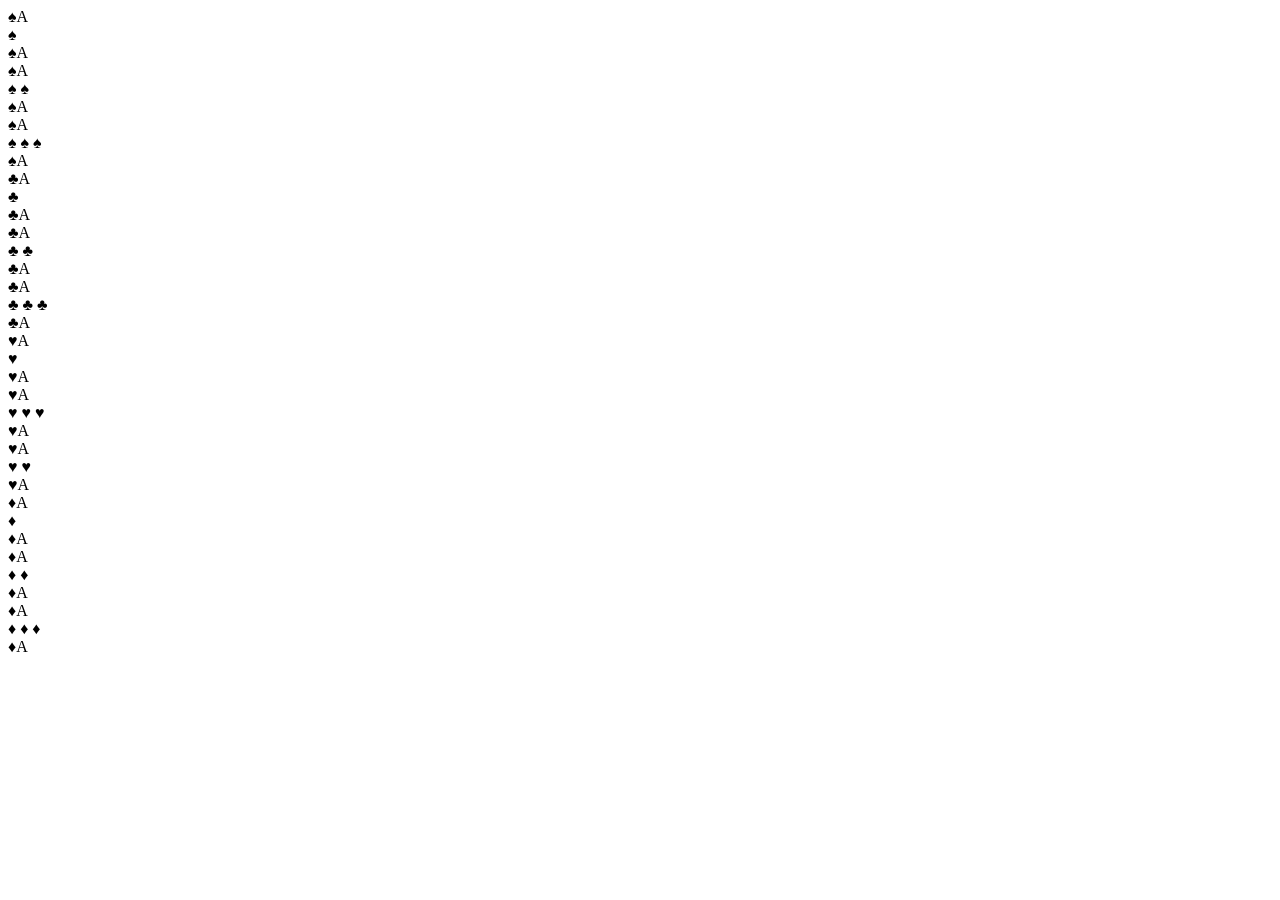
==== playing card/playingcards.html @ bf40be33 "playing cards ex" ====
<!DOCTYPE html>
<html lang="en">

<head>
  <meta charset="UTF-8">
  <meta name="viewport" content="width=device-width, initial-scale=1.0">
  <title>Playing Cards</title>
  <link rel"stylesheet" href="palyingcards.css"> 

</head>

<body>
  <main id="playing-cards">

      <div class="card spade">
        <div class="left">♠A</div>
        <div class="middle">
          <span>♠</span>          
          </div>
        <div class="right">♠A</div>
      </div>

      <div class="card spade">
        <div class="left">♠A</div>
        <div class="middle">
          <span>♠</span>          
          <span>♠</span>                    
          </div>
        <div class="right">♠A</div>
      </div>
      <div class="card spade">
        <div class="left">♠A</div>
        <div class="middle">
          <span>♠</span>          
          <span>♠</span>          
          <span>♠</span>          
          </div>
        <div class="right">♠A</div>
      </div>

      <div class="card club">
        <div class="left">♣A</div>
        <div class="middle">
          <span>♣</span>          
          </div>
        <div class="right">♣A</div>
      </div>
      <div class="card club">
        <div class="left">♣A</div>
        <div class="middle">
          <span>♣</span>          
          <span>♣</span>          
          </div>
        <div class="right">♣A</div>
      </div>
      <div class="card club">
        <div class="left">♣A</div>
        <div class="middle">
          <span>♣</span>          
          <span>♣</span>          
          <span>♣</span>          
          </div>
        <div class="right">♣A</div>
      </div>

      <div class="card heart">
        <div class="left">♥A</div>
        <div class="middle">
          <span>♥</span>
        </div>
        <div class="right">♥A</div>
      </div>
      <div class="card heart">
        <div class="left">♥A</div>
        <div class="middle">
          <span>♥</span>
          <span>♥</span>
          <span>♥</span>
        </div>
        <div class="right">♥A</div>
      </div>
      <div class="card heart">
        <div class="left">♥A</div>
        <div class="middle">
          <span>♥</span>
          <span>♥</span>
        </div>
        <div class="right">♥A</div>
      </div>

      <div class="card diamond">
        <div class="left">♦A</div>
        <div class="middle">
          <span>♦</span>
        </div>
        <div class="right">♦A</div>
      </div>
      <div class="card diamond">
        <div class="left">♦A</div>
        <div class="middle">
          <span>♦</span>
          <span>♦</span>
        </div>
        <div class="right">♦A</div>
      </div>
      <div class="card diamond">
        <div class="left">♦A</div>
        <div class="middle">
          <span>♦</span>
          <span>♦</span>
          <span>♦</span>
        </div>
        <div class="right">♦A</div>
      </div>

    </main>
</body>

</html>
---- playing card/palyingcards.css ----
* {
  box-sizing: border-box;
}

body {
  margin: 0;
  padding: 20px;
  font-family: Arial, sans-serif;
  background-color: #0b5d1e;
}

#playing-cards {
  display: flex;
  justify-content: center;
  flex-wrap: wrap;
  gap: 20px;
}

.card {
  width: 140px;
  height: 200px;
  background: white;
  border: 2px solid black;
  border-radius: 10px;
  padding: 10px;
  transition: all 0.3s;
  display: flex;
  justify-content: space-between;
  flex-wrap: wrap;
}

.card:hover {
  scale: 1.1;
  box-shadow: 0 0 5px 5px;
}

.heart, .diamond {
  color: red;
}

.club, .spade {
  color: black;
}

.left {
  align-self: flex-start;
  font-size: 24px;
}

.middle {
  align-self: center;
  display: flex;
  flex-direction: column;
  justify-content: center;
  font-size: 40px;
  flex-wrap: wrap;
}

.right {
  align-self: flex-end;
  transform: rotate(180deg);
  font-size: 24px;
}
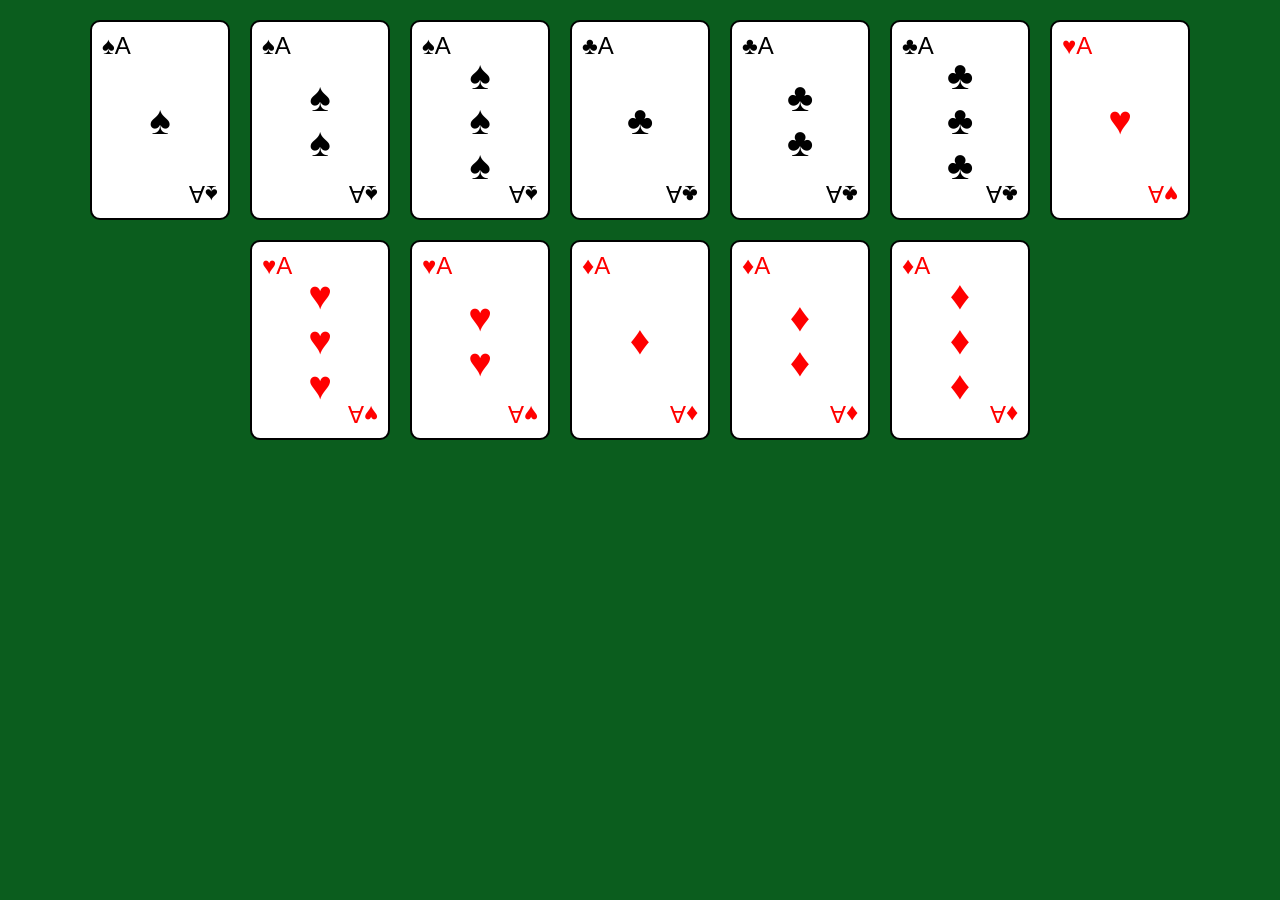
==== commit 7000873e: "playing cards finally working" ====
--- a/playing card/playingcards.html
+++ b/playing card/playingcards.html
@@ -5,7 +5,7 @@
   <meta charset="UTF-8">
   <meta name="viewport" content="width=device-width, initial-scale=1.0">
   <title>Playing Cards</title>
-  <link rel"stylesheet" href="palyingcards.css"> 
+  <link rel="stylesheet" href="playingcards.css"> 
 
 </head>
 
--- a/playing card/playingcards.css
+++ b/playing card/playingcards.css
@@ -0,0 +1,63 @@
+* {
+  box-sizing: border-box;
+}
+
+body {
+  margin: 0;
+  padding: 20px;
+  font-family: Arial, sans-serif;
+  background-color: #0b5d1e;
+}
+
+#playing-cards {
+  display: flex;
+  justify-content: center;
+  flex-wrap: wrap;
+  gap: 20px;
+}
+
+.card {
+  width: 140px;
+  height: 200px;
+  background: white;
+  border: 2px solid black;
+  border-radius: 10px;
+  padding: 10px;
+  transition: all 0.3s;
+  display: flex;
+  justify-content: space-between;
+  flex-wrap: wrap;
+}
+
+.card:hover {
+  scale: 1.1;
+  box-shadow: 0 0 5px 5px;
+}
+
+.heart, .diamond {
+  color: red;
+}
+
+.club, .spade {
+  color: black;
+}
+
+.left {
+  align-self: flex-start;
+  font-size: 24px;
+}
+
+.middle {
+  align-self: center;
+  display: flex;
+  flex-direction: column;
+  justify-content: center;
+  font-size: 40px;
+  flex-wrap: wrap;
+}
+
+.right {
+  align-self: flex-end;
+  transform: rotate(180deg);
+  font-size: 24px;
+}
